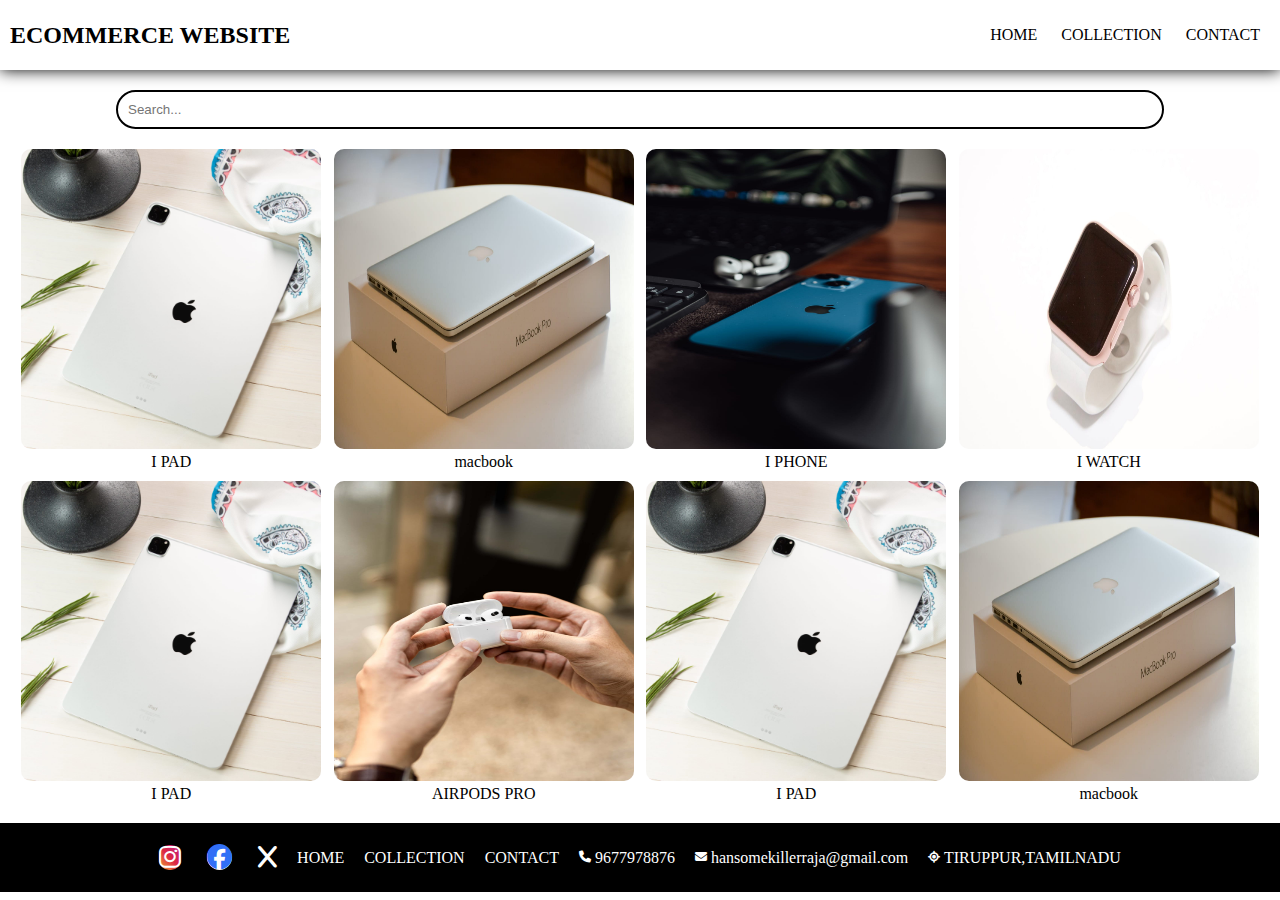
==== collection.html @ 17e60b1e "ADDED THE PROJECTS" ====
<!DOCTYPE html>
<html lang="en">
<head>
    <meta charset="UTF-8">
    <meta name="viewport" content="width=device-width, initial-scale=1.0">
    <title>Document</title>
    <link rel="stylesheet" href="https://cdnjs.cloudflare.com/ajax/libs/font-awesome/6.5.1/css/all.min.css">
    <link rel="stylesheet" href="practice.css">
</head>
<body>
    <div class="nav-bar">
        <nav>
          <header><h2>ECOMMERCE WEBSITE</h2></header>
          <div class="link">
          <ul>
            <li><a href="index.html">HOME</a></li>
            <li><a href="collection.html">COLLECTION</a></li>
            <li><a href="contact.html">CONTACT</a></li>
          </ul>
          </div>
          <div class="search-icon" onclick="shownavbar()">
            <i class="fa-solid fa-bars" ></i>
          </div>
        </nav>
      </div>
      <div class="side-nav"  >
        <div class="icon" style="text-align: right;" onclick="closenavbar()">
        <i class="fa-solid fa-xmark" ></i>
        </div>
        <div class="side-link">
        <ul>
            <li><a href="index.html">HOME</a></li>
            <li><a href="collection.html">COLLECTION</a></li>
            <li><a href="contact.html">CONTACT</a></li>
        </ul>
      </div>
    </div>
    

    <div class="product-section">
        <form class="product-search">
            <input type="text" id="search" placeholder="Search...">
            
        </form>
        <div class="products" id="products">
            <div class="product-box">
                <img src="/ipad.jpg" alt="">
                <p>I PAD</p>
            </div>
            <div class="product-box">
                <img src="/macbook.jpg" alt="">
                <p>macbook</p>
            </div>
            <div class="product-box">
                <img src="/iphone.jpg" alt="">
                <p>I PHONE</p>
            </div>
            <div class="product-box">
                <img src="/iwatch.jpg" alt="">
                <p>I WATCH</p>
            </div>
            <div class="product-box">
                <img src="/ipad.jpg" alt="">
                <p>I PAD</p>
            </div>
            <div class="product-box">
                <img src="/airpods.jpg" alt="">
                <p>AIRPODS PRO</p>
            </div>
            <div class="product-box">
                <img src="/ipad.jpg" alt="">
                <p>I PAD</p>
            </div>
            <div class="product-box">
                <img src="/macbook.jpg" alt="">
                <p>macbook</p>
            </div> 
        </div>
        
        
        <section class="footer-h-c">
        <div class="box1">
          <ul>
            <li><i class="fa-brands fa-instagram" style=" background: #f09433; 
              background: -moz-linear-gradient(45deg, #f09433 0%, #e6683c 25%, #dc2743 50%, #cc2366 75%, #bc1888 100%); 
              background: -webkit-linear-gradient(45deg, #f09433 0%,#e6683c 25%,#dc2743 50%,#cc2366 75%,#bc1888 100%); 
              background: linear-gradient(45deg, #f09433 0%,#e6683c 25%,#dc2743 50%,#cc2366 75%,#bc1888 100%); 
              filter: progid:DXImageTransform.Microsoft.gradient( startColorstr='#f09433', endColorstr='#bc1888',GradientType=1 ); border-radius:10px;color: white;"></i></li>
            <li><i class="fa-brands fa-facebook" style="color:#316FF6;background-color: white;border-radius: 19px; border:2px solid black"></i></li>
            <li><i class="fa-sharp fa-solid fa-x" style="color:white"></i></li>
          </ul>
          <ul class="box1-menu">
            <li><a href="practice.html">HOME</a></li>
            <li><a href="collection.html">COLLECTION</a></li>
            <li><a href="contact.html">CONTACT</a></li>
          </ul>
          <ul class="box1-contact">
            <li><a href="#"><i class="fa-solid fa-phone fa-xs"></i> 9677978876</a></li>
            <li><a href="#"><i class="fa-solid fa-envelope fa-xs"></i> hansomekillerraja@gmail.com</a></li>
            <li><a href="#"><i class="fa-solid fa-location-crosshairs fa-xs"></i> TIRUPPUR,TAMILNADU</a></li>
          </ul>
    
        </div>
        </section>
        
</body>
<script src="colletion.js"></script>
<script src="practic.js"></script>
</html>
---- practice.css ----
/*.box{
    width:400px;
    border:2px solid;
    border-radius: 5%;
    padding:10px;
    background-color: rgb(237, 229, 229);
    
    
}
.box div{
    display: flex;
    flex-wrap: wrap;
    justify-content: center;
    padding: 10px;
}
#in{
    width:200px;
    height:30px;
    font-size: 1.2em;
    text-align: center;
}
#btn{
    width:100px;
    height:30px;
    border-radius: 10px;
    
}
#btn:hover{
    background-color: yellow;
    cursor: pointer;
}

#info{
    height:200px;
    width:200px;
    
}
  */
 
  *{
    margin: 0;
    padding: 0;
  }
.nav-bar{
    width:100%;
    height:70px;
    border:none;
    box-shadow: 0px 0px 15px;
    
}

nav{
    display: flex;
    justify-content:space-between;
    height:100%;
    align-items: center;
    padding: 0px 10px;
   
    
}
.link{
    display: block;
}

li{
    display: inline-block;
    padding: 10px;   
}
i{
    font-size: 25px;
    cursor: pointer;
}

.search-icon{
    display: none;
}
.side-nav{
    background-color: rgb(10, 10, 10);
    color:rgb(255, 255, 255);
    width:50%;
    height:100%;
    position: fixed;
    padding: 10px;
    transition: 1s ease-out;
    top:0;
    left:-60% ;
    
}
.side-nav ul{
    margin-top: 3em;
}
.side-nav ul li{
    display: block;
    color: white;
    margin-bottom: 90px;
    
}

.side-nav ul li:hover{
    border:2px solid white;
    text-align: center;
    font-style: oblique;
    
}
.side-nav ul li a{
    color: rgb(255, 255, 255);
    font-size: 1.4em;
}

nav ul li a:active{
    color: rgb(64, 71, 71);
    text-decoration: underline;
}
.header-title{
    margin-top: 100px;
}
.header button{
    padding: 10px 20px;
    background-color: rgb(0, 0, 0);
    color: white;
    margin-top: 10px;
    cursor: pointer;
}
.header{
    display: flex;
    justify-content: center;
    padding: 50px;
    gap:50px;
    background-image: url(/white-table.jpg);
    background-attachment: fixed;
    background-position: center;
    height: 600px;
    font-size: 1.5em;

}
.header .header-title button{
    padding:10px 20px;
    border:none;
    border-radius: 10px;
    margin-top: 30px;
    font-size: 1em;
    font-style: oblique;
    font-family: 'Times New Roman', Times, serif;
}
img{
    width:300px;
    height:300px;
}
.second-bg{
    background: url(/blue\ &\ pink.jpg) center/cover ;
}
.new{
    display: flex;
    justify-content: center;
    flex-wrap: wrap;
    gap:60px;
    
}
.footer ul li a{
    color: white;
}
.new-con{
    position: relative;
    flex-basis: 20%;   
}

.new-con button{
    padding:5% 10%;
    position: absolute;
    top: 50%;
    left:18%;
    border-radius: 10px;
    border: none;

}
.news{
    display: flex;
    flex-direction: column;
    align-items: center;
    padding: 10px;

}
.news input{
    padding: 11px;
    width:80vw;
    margin-bottom: 10px;
    border:3px solid black;
    margin-top: 10px;

}
.news button{
    margin-top: 10px;
    padding: 10px 20px;
    border-radius: 10px;
    color: white;
    background-color: black;
}
.footer{
    padding: 40px;
    margin-top: 10px;
    background-color: black;
    color:white;
}
.footer-box1 div{
    padding-right:20px;
    padding-bottom: 10px;
    padding-top: 10px;
}
.icon-con i{
    padding: 10px;
}

.product-section{
    padding-top: 20px;
    
}
.product-search{
    width:80%;
    border: 2px solid black;
    border-radius: 20px;
    display: flex;
    justify-content: space-between;
    align-items: center;
    padding: 10px;
    margin:auto;

    
}
.product-search input{
    border:none;
    background-color: transparent;
    width: 100%;

}
.product-search input:focus{
    outline: none;
}
.products{
    padding:20px;
    display:flex;
    flex-wrap: wrap;
    gap:10px;
    justify-content: space-around;
}
.product-box{
    text-align: center;
    flex-basis: 20%;
}
.product-box img{
    border-radius: 10px;
}

.footer .footer-con{

    display: flex;
    justify-content:center;
    align-items: center;
   
}
.footer .footer-con .footer-box1{
   flex-basis: 30%;
    
}
.footer-h-c{
    background-color: black;
    
    
    
}
.box1{
   
    display: flex;
    justify-content: center;
    align-items: center;
    flex-wrap: wrap;
    
    
}
.box1{
    padding: 10px 0px;
}

.box1 .box1-menu{
    display: flex;
    justify-content: center;
    align-items: center;
    

}
.box1 .box1-contact{
    display: flex;
    justify-content: center;
    align-items: center;
    flex-wrap: wrap;
}

.box1 ul li a{
    color: white;
}


a{
    color: black;
    text-decoration: none;
    cursor: pointer;
}


@media screen and (max-width:670px){
    .link{
        display: none;
    }
    
    .search-icon{
        display: block;
    }   
    .header-image{
        display: none;
    }
    .service-con{
        display: none;
    }
    .ser-con-2{
        flex-direction: column;
    }
    .footer-h-c{
        height: 200px;
    }
    .box1 .box1-menu{
        flex-wrap: nowrap;
    }
    .box1 ul{
        display: flex;
        flex-wrap: wrap;
        width: 250px;
        justify-content: center;
        
        
    }
}
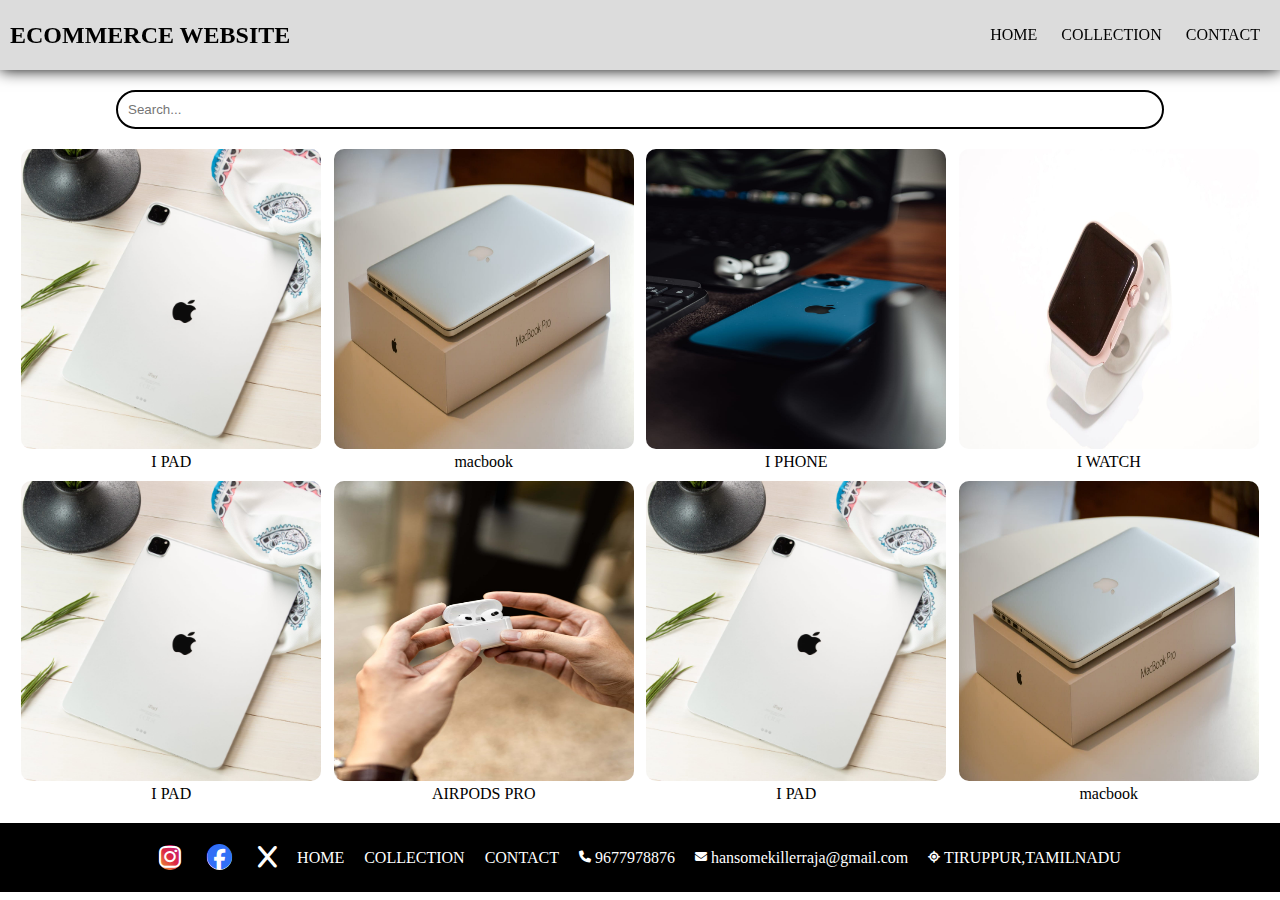
==== commit 3f4957fb: "contact color change" ====
--- a/collection.html
+++ b/collection.html
@@ -3,7 +3,7 @@
 <head>
     <meta charset="UTF-8">
     <meta name="viewport" content="width=device-width, initial-scale=1.0">
-    <title>Document</title>
+    <title>COLLECTION</title>
     <link rel="stylesheet" href="https://cdnjs.cloudflare.com/ajax/libs/font-awesome/6.5.1/css/all.min.css">
     <link rel="stylesheet" href="practice.css">
 </head>
@@ -90,7 +90,7 @@
             <li><i class="fa-sharp fa-solid fa-x" style="color:white"></i></li>
           </ul>
           <ul class="box1-menu">
-            <li><a href="practice.html">HOME</a></li>
+            <li><a href="index.html">HOME</a></li>
             <li><a href="collection.html">COLLECTION</a></li>
             <li><a href="contact.html">CONTACT</a></li>
           </ul>
@@ -105,5 +105,5 @@
         
 </body>
 <script src="colletion.js"></script>
-<script src="practic.js"></script>
+<script src="practice.js"></script>
 </html>--- a/practice.css
+++ b/practice.css
@@ -1,42 +1,3 @@
-/*.box{
-    width:400px;
-    border:2px solid;
-    border-radius: 5%;
-    padding:10px;
-    background-color: rgb(237, 229, 229);
-    
-    
-}
-.box div{
-    display: flex;
-    flex-wrap: wrap;
-    justify-content: center;
-    padding: 10px;
-}
-#in{
-    width:200px;
-    height:30px;
-    font-size: 1.2em;
-    text-align: center;
-}
-#btn{
-    width:100px;
-    height:30px;
-    border-radius: 10px;
-    
-}
-#btn:hover{
-    background-color: yellow;
-    cursor: pointer;
-}
-
-#info{
-    height:200px;
-    width:200px;
-    
-}
-  */
- 
   *{
     margin: 0;
     padding: 0;
@@ -46,6 +7,10 @@
     height:70px;
     border:none;
     box-shadow: 0px 0px 15px;
+    position: fixed;
+    z-index: 2;
+ 
+    background-color: rgb(220, 220, 220);
     
 }
 
@@ -55,6 +20,11 @@
     height:100%;
     align-items: center;
     padding: 0px 10px;
+    position: relative;
+    z-index: 2;
+   
+    
+    
    
     
 }
@@ -84,6 +54,7 @@
     transition: 1s ease-out;
     top:0;
     left:-60% ;
+    z-index: 2;
     
 }
 .side-nav ul{
@@ -114,12 +85,15 @@
 .header-title{
     margin-top: 100px;
 }
-.header button{
+.header button {
     padding: 10px 20px;
     background-color: rgb(0, 0, 0);
-    color: white;
+    
     margin-top: 10px;
     cursor: pointer;
+}
+.header button a{
+    color: white;
 }
 .header{
     display: flex;
@@ -127,8 +101,10 @@
     padding: 50px;
     gap:50px;
     background-image: url(/white-table.jpg);
+    background-size: cover;
+    background-position: center;
     background-attachment: fixed;
-    background-position: center;
+    background-repeat: no-repeat;
     height: 600px;
     font-size: 1.5em;
 
@@ -198,8 +174,8 @@
 .footer{
     padding: 40px;
     margin-top: 10px;
-    background-color: black;
-    color:white;
+    background-color: rgb(4, 4, 4);
+    color:rgb(255, 255, 255);
 }
 .footer-box1 div{
     padding-right:20px;
@@ -223,6 +199,8 @@
     align-items: center;
     padding: 10px;
     margin:auto;
+    position: relative;
+    margin-top: 70px;
 
     
 }
@@ -263,6 +241,7 @@
 }
 .footer-h-c{
     background-color: black;
+   
     
     
     
@@ -278,6 +257,7 @@
 }
 .box1{
     padding: 10px 0px;
+    background-color: black;
 }
 
 .box1 .box1-menu{
@@ -295,16 +275,32 @@
 }
 
 .box1 ul li a{
-    color: white;
-}
-
-
+    color: rgb(255, 255, 255);
+}
+
+.contact-footer-color ul li a{
+    color:black
+}
 a{
     color: black;
     text-decoration: none;
     cursor: pointer;
 }
-
+.content {
+    position: relative;
+    z-index: 1;
+    padding: 30px;
+  }
+  .video-container {
+    position: fixed;
+    
+    min-width: 100%; 
+    min-height: 100%;
+    width: auto;
+    height: auto;
+    z-index: -100;
+    background-size: cover;
+  }
 
 @media screen and (max-width:670px){
     .link{
